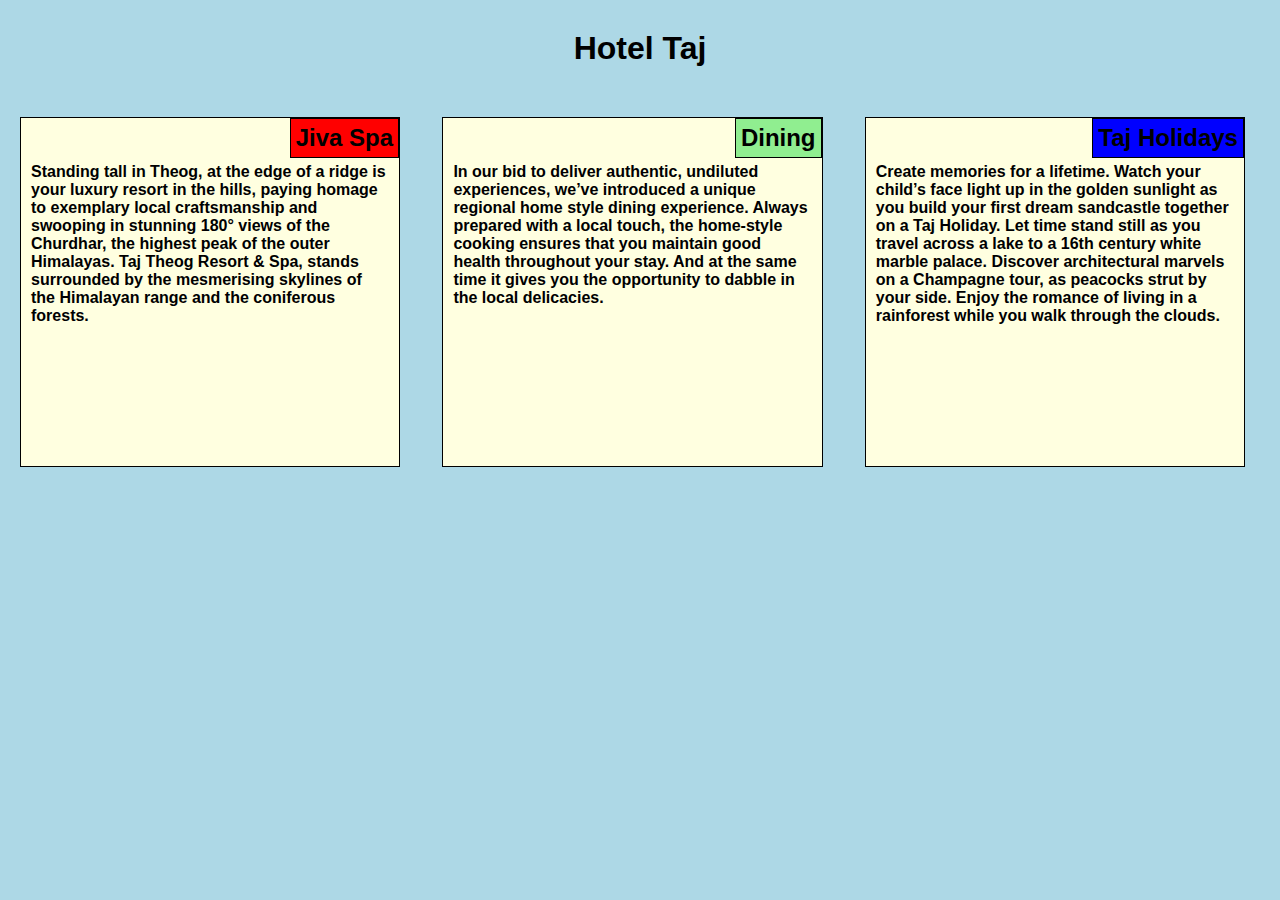
==== mod2_solution/index.html @ 17d840f3 "small changes" ====
<!DOCTYPE html>
<html>
<head>
	<meta charset="utf-8">
	<meta name="viewport" content="width=device-width, initial-scale=1">
	<title>My first assignment</title>
	<link rel="stylesheet" type="text/css" href="style.css">
</head>
<body>
	<h1 id="h1">Hotel Taj<h1>
		<div class="row">
			<div class="col-lg-4 col-md-6 col-sm-12">
		        <section class="section">
			       <h2 class="Jivaspa">Jiva Spa</h2>
				       <p>Standing tall in Theog, at the edge of a ridge is your luxury resort in the hills, paying homage to exemplary local craftsmanship and swooping in stunning 180° views of the Churdhar, the highest peak of the outer Himalayas. Taj Theog Resort & Spa, stands surrounded by the mesmerising skylines of the Himalayan range and the coniferous forests.</p>
		        </section>
		    </div>
		</div> 
		<div class="row">
		    <div class="col-lg-4 col-md-6 col-sm-12">   
		        <section class="section">
			        <h2 class="dining">Dining</h2>
				      <p>In our bid to deliver authentic, undiluted experiences, we’ve introduced a unique regional home style dining experience. Always prepared with a local touch, the home-style cooking ensures that you maintain good health throughout your stay. And at the same time it gives you the opportunity to dabble in the local delicacies.</p>
		        </section>
		    </div>
		</div>  
		<div class="row">
		    <div class="col-lg-4 col-md-6 col-sm-12">
		        <section id="section3">
			        <h2 class="Tajholidays">Taj Holidays</h2>
	                  <p>Create memories for a lifetime. Watch your child’s face light up in the golden sunlight as you build your first dream sandcastle together on a Taj Holiday. Let time stand still as you travel across a lake to a 16th century white marble palace. Discover architectural marvels on a Champagne tour, as peacocks strut by your side. Enjoy the romance of living in a rainforest while you walk through the clouds.</p>
		        </section>
	        </div>
	    </div>
	</body>
</html>
---- mod2_solution/style.css ----
*{
	margin: 0;
	padding: 0;
	box-sizing: border-box;
}

body{
	
	background-color: lightblue;
}

#h1{
	text-align: center;
	font-family: sans-serif;
	margin: 30px;
}

section{
	border: 1px solid black;
	background-color: lightyellow;
    padding: 10px;
    font-family: sans-serif;
    font-size: 50%;
    width: 90%;
    height: 350px;
    margin:20px;
    position: relative;
}

p{
	padding-top:10px;
	margin-top: 25px;
}

.row{
	width: 100%;
	position: relative;
}

/***for desktop***/
@media(min-width: 992px){
	.col-lg-1, .col-lg-2, .col-lg-3, .col-lg-4, .col-lg-5, .col-lg-6, .col-lg-7, .col-lg-8, .col-lg-9, .col-lg-10, .col-lg-11, .col-lg-12{
		float: left;
		position: relative;
	}

	.col-lg-1{
		width: 8.33%;
	}
	.col-lg-2{
		width: 16.66%;
	}
	.col-lg-3{
		width: 25%;
	}
	.col-lg-4{
		width: 33%;
	}
	.col-lg-5{
		width: 41.66%;
	}
	.col-lg-6{
		width: 50%;
	}
	.col-lg-7{
		width: 58.33%;
	}
	.col-lg-8{
		width: 66.66%;
	}
	.col-lg-9{
		width: 74.99%;
	}
	.col-lg-10{
		width: 83.33%;
	}
	.col-lg-11{
		width: 91.66%;
	}
	.col-lg-12{
		width: 100%;
	}
}

/***for tablet***/
@media(min-width: 768px) and (max-width: 991px){
	.col-md-1, .col-md-2, .col-md-3, .col-md-4, .col-md-5, .col-md-6, .col-md-7, .col-md-8, .col-md-9, .col-md-10, .col-md-11, .col-md-12{
		float: left;
		position: relative;
	}

	.col-md-1{
		width: 8.33%;
	}
	.col-md-2{
		width: 16.66%;
	}
	.col-md-3{
		width: 25%;
	}
	.col-md-4{
		width: 33%;
	}
	.col-md-5{
		width: 41.66%;
	}
	.col-md-6{
			width: 50%;
	}
	.col-md-7{
		width: 58.33%;
	}
	.col-md-8{
		width: 66.66%;
	}
	.col-md-9{
		width: 74.99%;
	}
	.col-md-10{
		width: 83.33%;
	}
	.col-md-11{
		width: 91.66%;
	}
	.col-md-12{
		width: 100%;
	}
}

/***for mobile***/
@media(max-width: 767px){
	.col-sm-1, .col-sm-2, .col-sm-3, .col-sm-4, .col-sm-5, .col-sm-6, .col-sm-7, .col-sm-8, .col-sm-9, .col-sm-10, .col-sm-11, .col-sm-12{
		float: left;
		position: relative;
	}

	.col-sm-1{
		width: 8.33%;
	}
	.col-sm-2{
		width: 16.66%;
	}
	.col-sm-3{
		width: 25%;
	}
	.col-sm-4{
		width: 33%;
	}
	.col-sm-5{
		width: 41.66%;
	}
	.col-sm-6{
		width: 50%;
	}
	.col-sm-7{
		width: 58.33%;
	}
	.col-sm-8{
		width: 66.66%;
	}
	.col-sm-9{
		width: 74.99%;
	}
	.col-sm-10{
		width: 83.33%;
	}
	.col-sm-11{
		width: 91.66%;
	}
	.col-sm-12{
		width: 100%;
	}
}



h2{
	font-family: sans-serif;
	border: 1px solid black;
	padding: 5px;
	position: absolute;
	right: 0px;
	top: 0px;
}

h2.Jivaspa{
	background-color: red;
}

h2.dining{
	background-color: lightgreen;
}

h2.Tajholidays{
	background-color: blue;
}
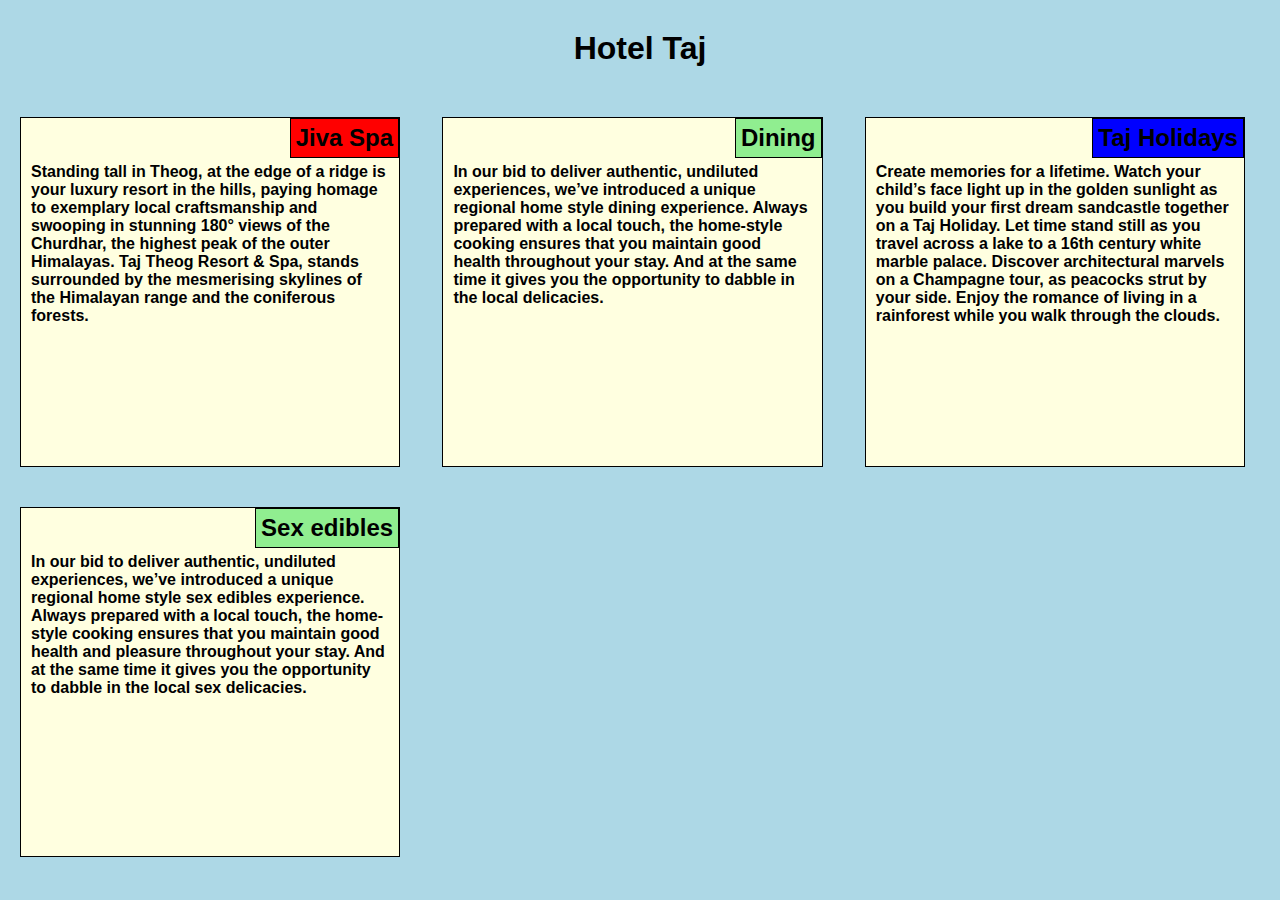
==== commit f0b602dc: "Merge 19721a31a68ebd7062fdb962cc754e900e905024 into de7b4cad7718b55b7f6f582f22b8a4d479a9737a" ====
--- a/mod2_solution/index.html
+++ b/mod2_solution/index.html
@@ -31,6 +31,13 @@
 	                  <p>Create memories for a lifetime. Watch your child’s face light up in the golden sunlight as you build your first dream sandcastle together on a Taj Holiday. Let time stand still as you travel across a lake to a 16th century white marble palace. Discover architectural marvels on a Champagne tour, as peacocks strut by your side. Enjoy the romance of living in a rainforest while you walk through the clouds.</p>
 		        </section>
 	        </div>
+			<div class="row">
+		    <div class="col-lg-4 col-md-6 col-sm-12">   
+		        <section class="section">
+			        <h2 class="dining">Sex edibles</h2>
+				      <p>In our bid to deliver authentic, undiluted experiences, we’ve introduced a unique regional home style sex edibles experience. Always prepared with a local touch, the home-style cooking ensures that you maintain good health and pleasure throughout your stay. And at the same time it gives you the opportunity to dabble in the local sex delicacies.</p>
+		        </section>
+		    </div>
 	    </div>
 	</body>
-</html>+</html>
